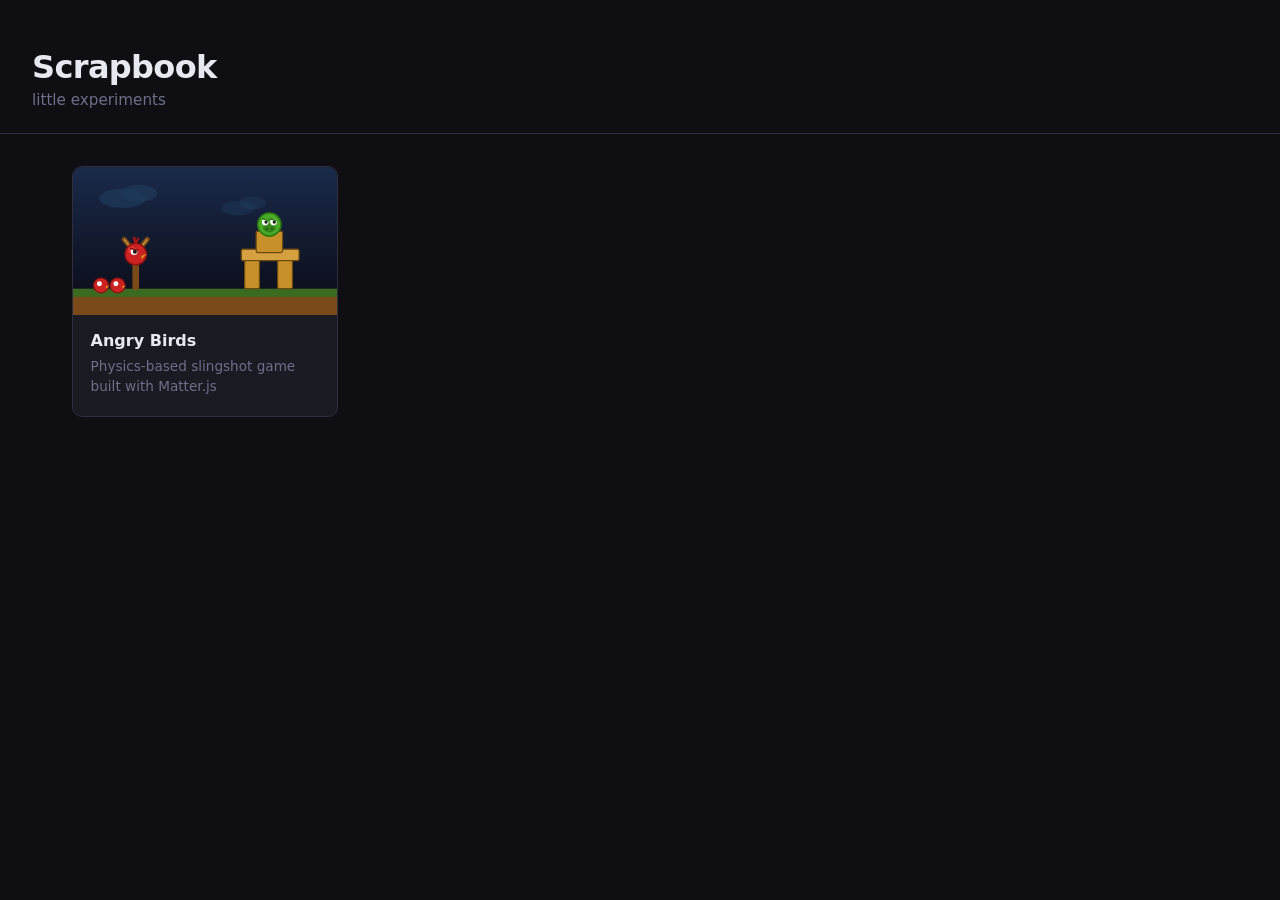
==== index.html @ c857e225 "Add landing page and Angry Birds clone scaffold Landing page lists experiments as thumbnail cards wi" ====
<!DOCTYPE html>
<html lang="en">
<head>
  <meta charset="UTF-8">
  <meta name="viewport" content="width=device-width, initial-scale=1.0">
  <title>Scrapbook</title>
  <link rel="stylesheet" href="style.css">
</head>
<body>
  <header>
    <h1>Scrapbook</h1>
    <p class="tagline">little experiments</p>
  </header>
  <main class="card-grid">
    <a class="card" href="/experiments/angry-birds/">
      <img class="card-thumb" src="/thumbnails/angry-birds.svg" alt="Angry Birds clone preview">
      <div class="card-body">
        <h2 class="card-title">Angry Birds</h2>
        <p class="card-desc">Physics-based slingshot game built with Matter.js</p>
      </div>
    </a>
  </main>
</body>
</html>
---- style.css ----
*, *::before, *::after {
  box-sizing: border-box;
  margin: 0;
  padding: 0;
}

:root {
  --bg: #0f0f13;
  --surface: #1a1a23;
  --surface-hover: #23232f;
  --border: #2e2e3e;
  --text-primary: #e8e8f0;
  --text-muted: #6e6e88;
  --accent: #e8a020;
  --radius: 10px;
}

body {
  background: var(--bg);
  color: var(--text-primary);
  font-family: system-ui, -apple-system, sans-serif;
  min-height: 100vh;
}

header {
  padding: 3rem 2rem 1.5rem;
  border-bottom: 1px solid var(--border);
}

header h1 {
  font-size: 2rem;
  font-weight: 700;
  letter-spacing: -0.02em;
}

.tagline {
  color: var(--text-muted);
  margin-top: 0.3rem;
  font-size: 0.95rem;
}

.card-grid {
  display: grid;
  grid-template-columns: repeat(auto-fill, minmax(260px, 1fr));
  gap: 1.5rem;
  padding: 2rem;
  max-width: 1200px;
  margin: 0 auto;
}

.card {
  background: var(--surface);
  border: 1px solid var(--border);
  border-radius: var(--radius);
  overflow: hidden;
  text-decoration: none;
  color: inherit;
  display: flex;
  flex-direction: column;
  transition: transform 0.15s ease, border-color 0.15s ease, box-shadow 0.15s ease;
}

.card:hover {
  transform: translateY(-3px);
  border-color: var(--accent);
  box-shadow: 0 8px 24px rgba(0, 0, 0, 0.4);
}

.card-thumb {
  width: 100%;
  aspect-ratio: 16 / 9;
  object-fit: cover;
  background: #111118;
  display: block;
}

.card-body {
  padding: 1rem 1.1rem 1.2rem;
  display: flex;
  flex-direction: column;
  gap: 0.35rem;
}

.card-title {
  font-size: 1rem;
  font-weight: 600;
  color: var(--text-primary);
}

.card-desc {
  font-size: 0.85rem;
  color: var(--text-muted);
  line-height: 1.5;
}
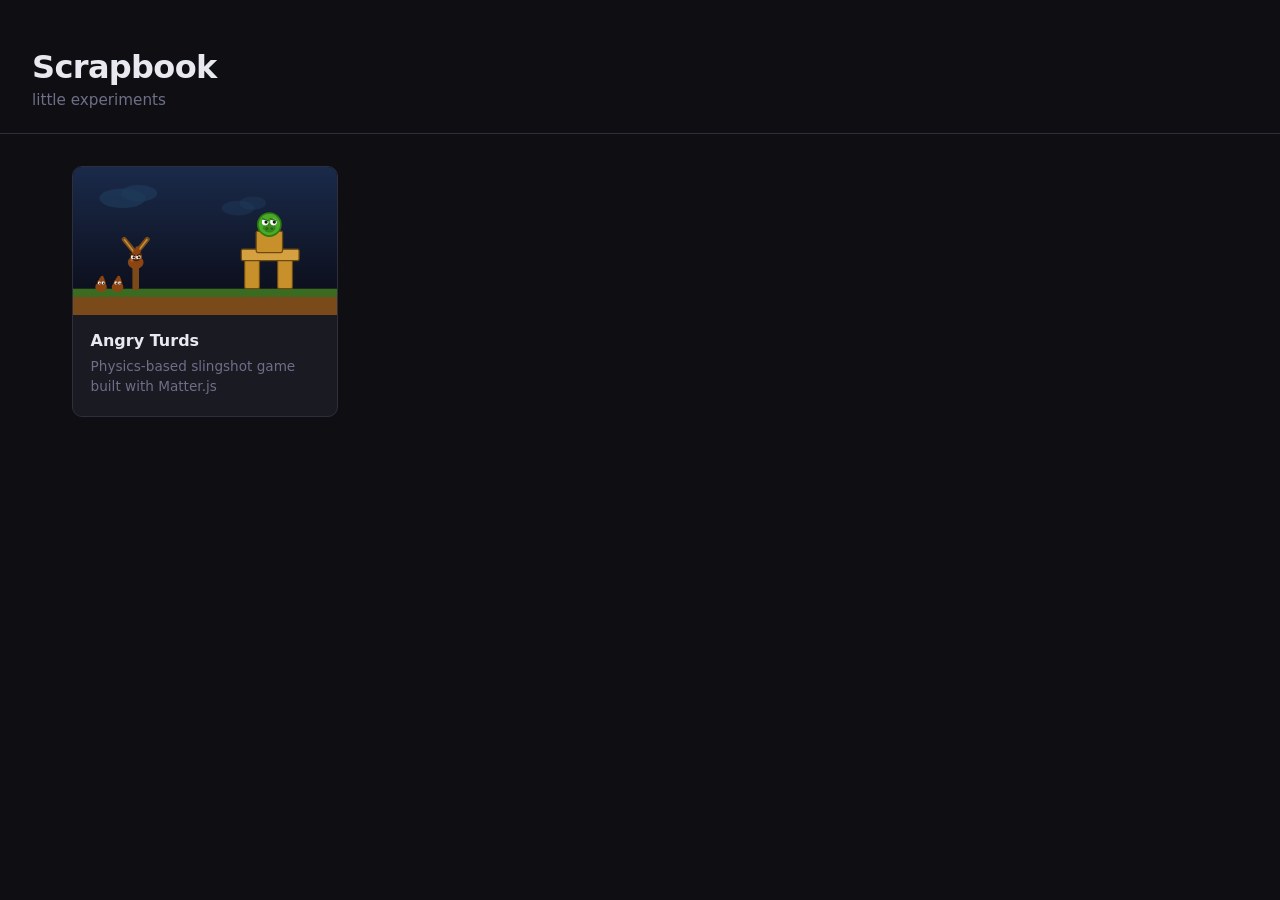
==== commit 7f974d7f: "Rebrand to Angry Turds, replace bird with angry poop Name updated in landing page card and game page" ====
--- a/index.html
+++ b/index.html
@@ -12,10 +12,10 @@
     <p class="tagline">little experiments</p>
   </header>
   <main class="card-grid">
-    <a class="card" href="/experiments/angry-birds/">
-      <img class="card-thumb" src="/thumbnails/angry-birds.svg" alt="Angry Birds clone preview">
+    <a class="card" href="experiments/angry-birds/">
+      <img class="card-thumb" src="thumbnails/angry-birds.svg" alt="Angry Turds preview">
       <div class="card-body">
-        <h2 class="card-title">Angry Birds</h2>
+        <h2 class="card-title">Angry Turds</h2>
         <p class="card-desc">Physics-based slingshot game built with Matter.js</p>
       </div>
     </a>
